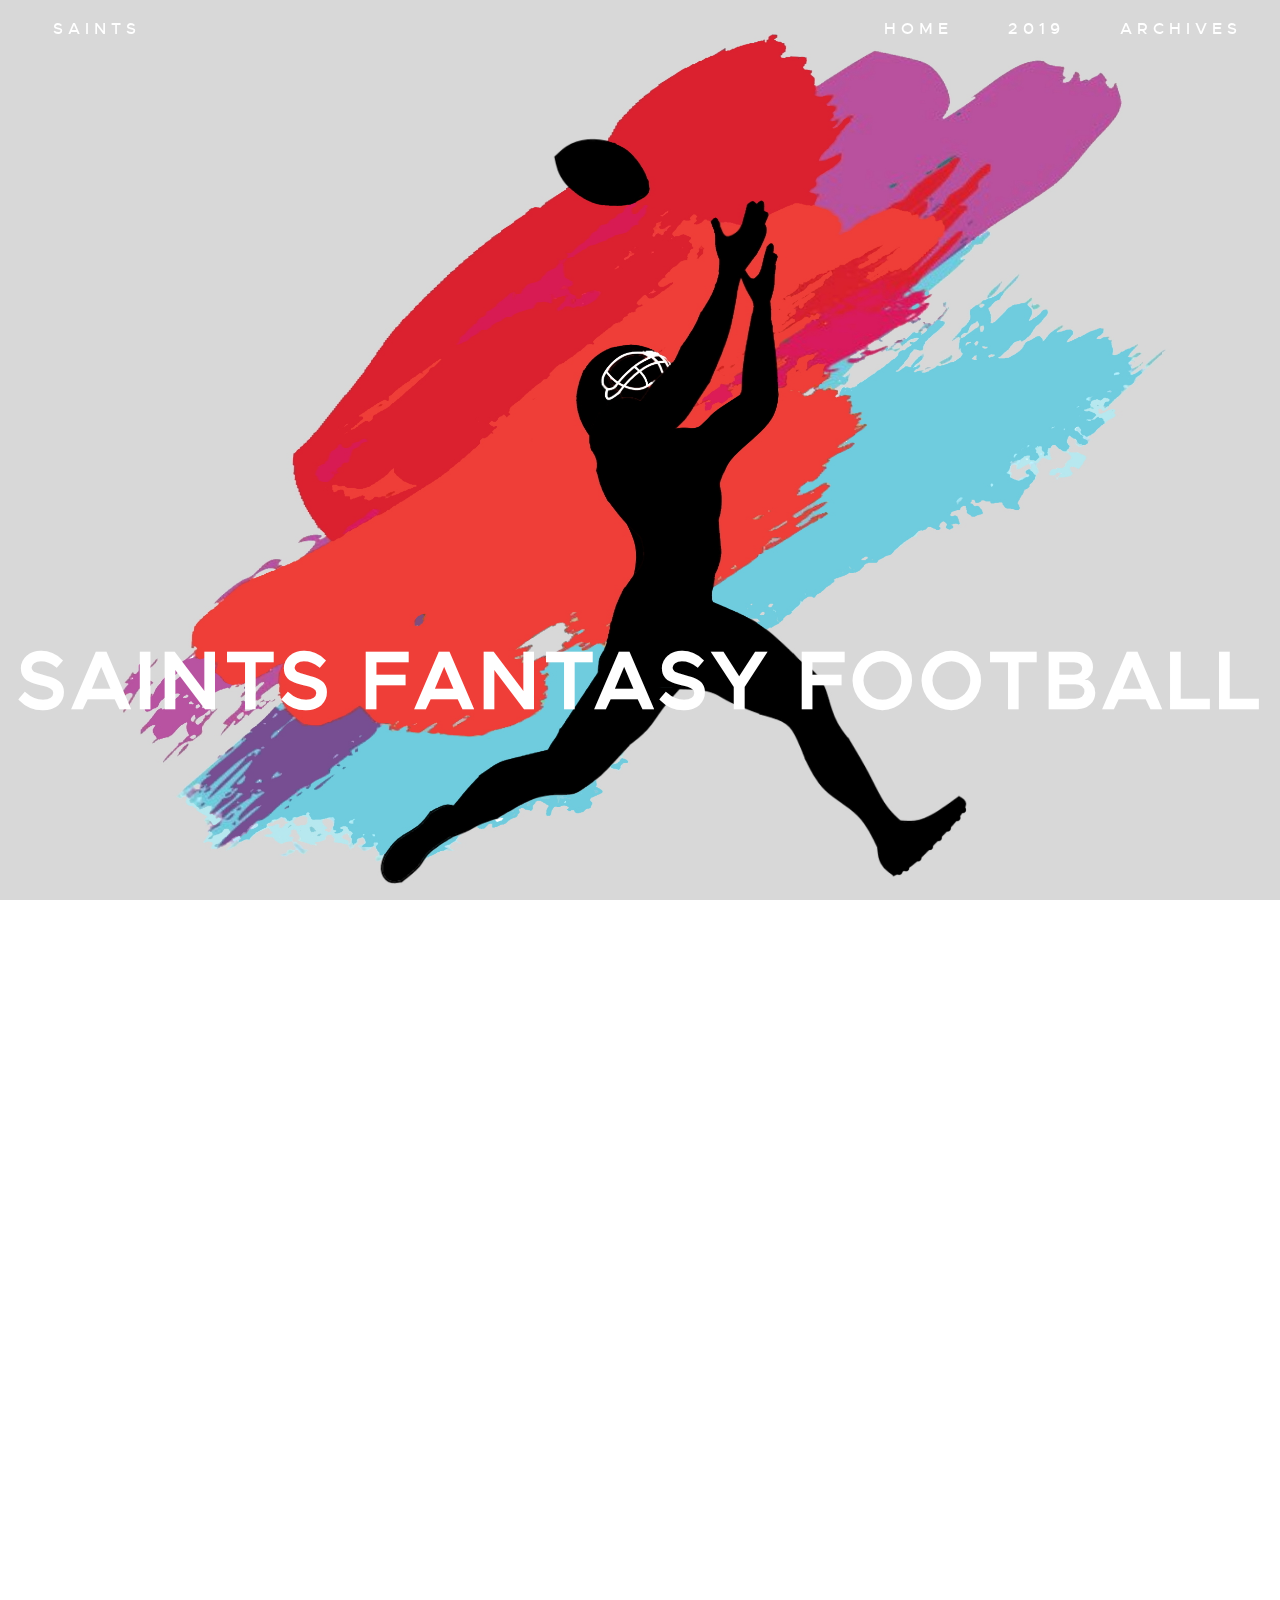
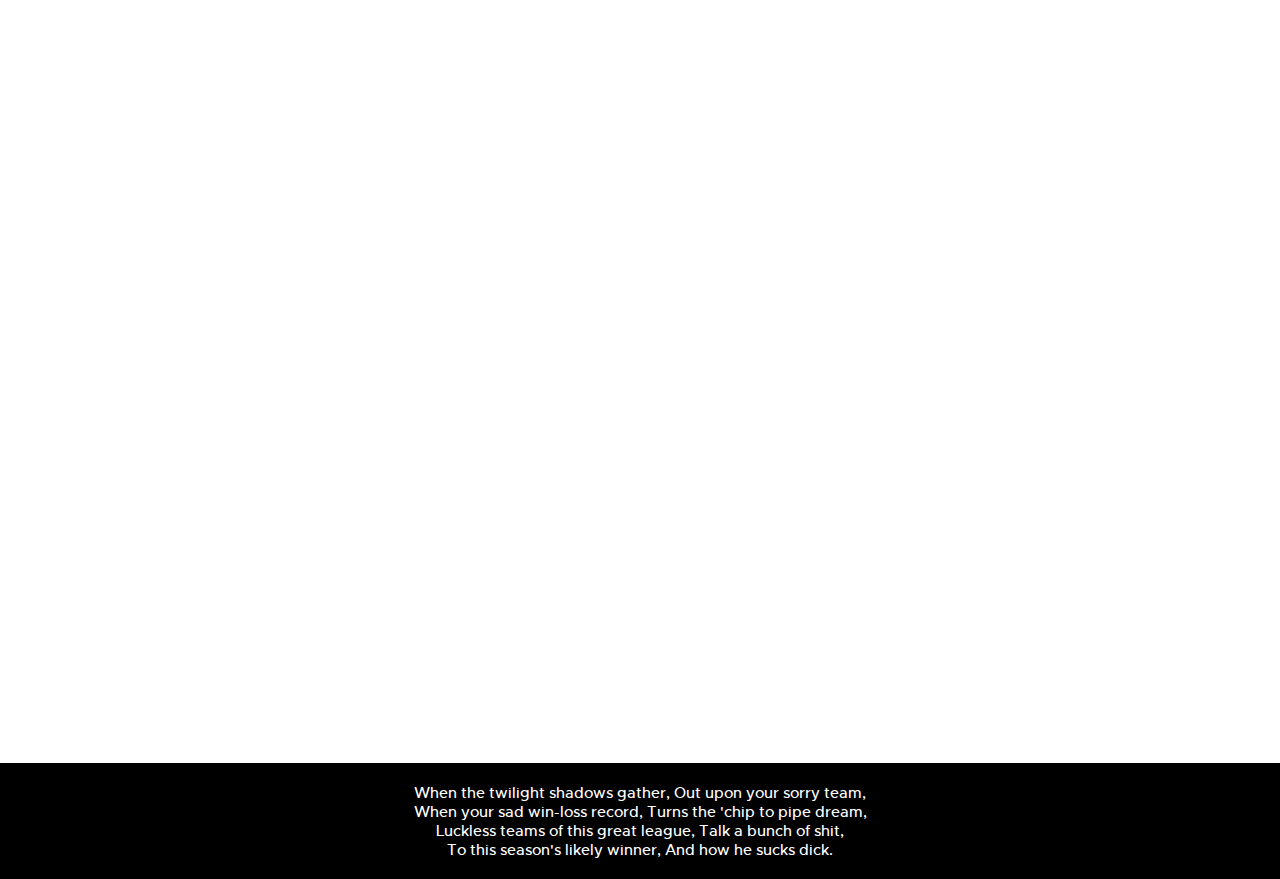
==== index.html @ 7020cafc "Added Playoffs" ====
<!doctype html>
<html lang="en">
<head>
  <meta charset="utf-8">
  <meta http-equiv="X-UA-Compatible" content="IE=edge">
  <meta name="viewport" content="width=device-width, initial-scale=1">
  <link href="main.css" rel="stylesheet" type='text/css'>

  <link rel="apple-touch-icon" sizes="180x180" href="apple-touch-icon.png">
  <link rel="icon" type="image/png" sizes="32x32" href="favicon-32x32.png">
  <link rel="icon" type="image/png" sizes="16x16" href="favicon-16x16.png">
  <meta name="msapplication-TileColor" content="#da532c">
  <meta name="theme-color" content="#ffffff">

  <title>Saints FF</title>
</head>
<body>

    <nav id="navTransitionId">
      <div class="navlogo">
        <a href="/"><p >S A I N T S</p></a>
      </div>
      <button class="burger" id="navbutton">
          <div class="burgerline"></div>
          <div class="burgerline"></div>
          <div class="burgerline"></div>
      </button>
      <div class="navResp">
        <ul class="navlinks hidden" id="divdropdown">
            <li><a href="/">H O M E</a></li>
            <li><a href="/2019">2 0 1 9</a></li>
            <li><a href="/archives">A R C H I V E S</a></li>
        </ul>
      </div>
    </nav>
    <header >
      <div class="homepage-header" id="headerfadein">
        <div class="header-text">
          <h1>SAINTS FANTASY FOOTBALL</h1>
        </div>
      </div>
    </header>

    <div class="box announcements fadeinClassDesig" id="scroll-fadein">
      <div class="col-3 mcol-11">
        <h3>Q&A</h3>
      </div>
      <div class="col-7 mcol-11 ann-text" id="announcement-text">
          <p class="bold1">Q: What the hell Xavier?</p>
          <p class="bold1" style="margin-bottom:3px;">A: My dumbass made a website. Thought it would be fun.</p>
          <p class="bold1">Q: How much did this cost?</p>
          <p class="bold1" style="margin-bottom:3px;">A: Only cost was the domain name (less than $10). Did everything else myself to save money. For those of you interested, I used jquery and wrote all the css. All images but the Sleeper logo are all custom designed/adapted to skirt by any copyright laws, which might not matter since this site will not be monetized (idk how internet lawyering works).</p>
          <p class="bold1">Q: What is the point of this site?</p>
          <p class="bold1" style="margin-bottom:3px;">A: Fantasy football purposes for now. Maybe March Madness bracket history later.</p>
          <p class="bold1">Q: What!? I have to look at Sleeper and this site? Or are we migrating totally to this site?</p>
          <p class="bold1" style="margin-bottom:3px;">A: No, this site is to maintain history since we switched platforms. Think of this as a low-budget/single purpose blog.</p>
          <p class="bold1">Q: This is a lot more public than a chat.</p>
          <p class="bold1" style="margin-bottom:3px;">A: Yes. Anything not already public will be discussed before put up on this site.</p>
          <p class="bold1">Q: Will this take the place of newsletters?</p>
          <p class="bold1" style="margin-bottom:3px;">A: Don't know yet. But this site will potentially house them and will include some features I could not implement on a static pdf. This needs to be discussed since there sometimes is personal information on them.</p>
          <p class="bold1">Q: This site looks incomplete. Premature of you to show us this already.</p>
          <p class="bold1" style="margin-bottom:3px;">A: Yes, so the features firmly in the works are: (1) complete record of weekly matchups (player and total scores), (2) record of manager head-to-head matchups, (3) overall standings, and (4) better site design. These features will take a long time to do mainly because its a bunch of data entry, so the site is at a good point to share it with you all.</p>
	<p>Features (2) and (3) essentially require each one of you choose a manager identifier (i.e. username) for this site so that the stats can be associated and aggregated properly. So this is the first discussion we need to have. Should our real names be used on this site (this needs to be unanimous) or are we okay with making up usernames for ourselves?</p>
          </div>
    </div>

    <div class="box iconlinks fadeinClassDesig">
      <div class="col-4 mcol-12 center-icon">
        <a href="#" id="SleeperLink">
          <img src="SleeperLogo.jpg" width="300px" height"300px">
        </a>
        <p>League</p>
      </div>
      <div class="col-4 mcol-12 center-icon">
        <a href="/2019/Week7">
          <img src="CurrentWeekLogo.jpg" width="300px" height"300px">
        </a>
        <p>Previous Week</p>
      </div>
      <div class="col-4 mcol-12 center-icon">
        <a href="/managers">
          <img src="ManagersLogo.jpg" width="300px" height"300px">
        </a>
        <p>Managers</p>
      </div>
    </div>

    <footer>
      <div class="footer-text">
        <p>When the twilight&nbsp;shadows&nbsp;gather, Out&nbsp;upon&nbsp;your&nbsp;sorry&nbsp;team,</p>
        <p>When your sad win-loss record, Turns&nbsp;the&nbsp;'chip&nbsp;to&nbsp;pipe&nbsp;dream,</p>
        <p>Luckless teams of this great league, Talk&nbsp;a&nbsp;bunch&nbsp;of&nbsp;shit,</p>
        <p>To this season's likely winner, And&nbsp;how&nbsp;he&nbsp;sucks&nbsp;dick.</p>
      </div>
    </footer>

<script src="jquery3-4-1.js" type="text/javascript"></script>
<script src="main.js" type="text/javascript"></script>
<script src="homejs.js" type="text/javascript"></script>

</body>
</html>
---- main.css ----
* {
  margin:0;
  padding:0;
  box-sizing: border-box;
}

html,body{
  height:100%;
  width:100%;
  margin:0;
  -webkit-font-smoothing: antialiased;
}

@font-face {
    font-family: 'metropolismedium';
    src: url('metropolis-medium-webfont.woff2') format('woff2'),
         url('metropolis-medium-webfont.woff') format('woff');
    font-weight: normal;
    font-style: normal;
}

@font-face {
  font-family: 'faustinamedium';
  src: url('faustina-medium-webfont.woff2') format('woff2'),
       url('faustina-medium-webfont.woff') format('woff');
  font-weight: normal;
  font-style: normal;
}

a {
  text-decoration: none;
  display: block;
}

nav a{
  color:white;
  padding: 5px 20px;
}
/*
a:hover{
  color:white;
*/
@media only screen and (min-width: 600px){
nav a:after {
  display:block;
  content: '';
  border-bottom: solid 3px white;
  transform: scaleX(0);
  transition: transform 250ms ease-in-out;
  }

nav a:hover:after {
  transform: scaleX(1);
  }
}

nav {
  margin-left: 0;
  margin-right: 0;
  display: flex;
  background-color: none;
  position: fixed;

  left: 1%;
  top: 0;
  width: 98%;
  z-index:100;
  font-family: metropolismedium;
}

.navlogo {
  letter-spacing: 0px;
}

.navlinks>li {
  list-style: none;
  padding: 0px 10px;
}

.burgerline {
  width: 25px;
  height: 3px;
  margin: 5px;
  border: none;
  background-color: white;
}

.opaqueNavbar {
	background-color: white;
	opacity: 0.8;
	color: black !important;
	transition: 0.5s;
}

.opaqueNavbar a {
  color: black !important;
}

.opaqueNavbar a:after {
  border-bottom: solid 3px black !important;
}

.opaqueNavbar a:after {
  background-color: black !important;
}

.opaqueNavbar .burgerline {
  background-color: black !important;
}

/* navigation media */
@media only screen and (min-width: 600px){
  nav {
    padding:20px;
    margin-top:10px;
    align-items: center;
  }

  .navlogo {
    position: absolute;
    left:5;
  }

  .navResp {
    position: absolute;
    right:0;
  }

  .navlinks{
    display: flex;
    justify-content: space-around;
  }

  .burger{
    display: none;
    z-index: 101;
  }
}

@media only screen and (max-width: 600px){
  nav {
    padding:5px;
    margin-top:5px;
    flex-direction: column;
  }

  .navlogo {
    position: relative;
    left:0;
  }

  .navResp {
    position: relative;
    right:0;
  }

  .hidden {
    display:none;
  }

  .burger {
    display: block;
    position: absolute;
    right: 3%;
    cursor: pointer;
    background-color: transparent;
    border: none;
  }

  .burger:focus, .burger:hover{
    border: none;
  }

  .clickedbutton{
    background-color: grey !important;
    opacity: 0.8 !important;
  }
}


header {
  display:block;
  height:100%;
}

header .homepage-header {
  width: 100%;
  background-repeat: no-repeat;
background-image: url(header3.jpg);
    background-size: cover;
    -webkit-background-size: cover;
    -moz-background-size: cover;
    -o-background-size: cover;
}

#headerfadein {
  opacity:0;
  -webkit-transition: opacity 1s ease-in;
  -moz-transition: opacity 1s ease-in;
  -ms-transition: opacity 1s ease-in;
  -o-transition: opacity 1s ease-in;
}


.header-text {
  color:white;
  text-align: center;
  position: relative;
  letter-spacing: 4px;
}

.header-text h1{
  font-family: metropolismedium;
  background-color: none;
}

.subpage-headerbox{
  display: block;
  height: 30%;
}

.subpage-header{
  width:100%;
  height: 100%;
  background-color: #0c89a8;
  text-align: center;
}

.subpage-header h1{
  position: relative;
  top:40%;
  color: white;
  font-family: metropolismedium;
  font-weight: bold;
}

/* header media */
@media only screen and (min-width: 600px){
  header .homepage-header {
    background-position: top 20% center;
    height: 100%;
  }

  .header-text {
    top: 70%;
    font-size: 40px;
    font-weight: bold;
  }

  .subpage-header h1 {
    font-size: 70px;
  }
}

@media only screen and (max-width: 600px){
  header .homepage-header {

    background-position:center;
    height: 100%;
  }
  .header-text {
    top: 75%;
    font-size: 15px;
  }
  .subpage-header h1 {
    font-size:40px;
  }
}

.box{
  display:flex;
  padding-right: 15px;
  padding-left: 15px;
  margin-right: auto;
  margin-left: auto
}


.col-1, .col-2, .col-3, .col-4,
.col-5, .col-6, .col-7, .col-8,
.col-9, .col-10, .col-11, .col-12 {
  position: relative;
  padding-right: 15px;
  padding-left: 15px;
}

.col-1 {width: 8.3333333333%;}
.col-2 {width: 16.6666666667%;}
.col-3 {width: 25%;}
.col-4 {width: 33.3333333333%;}
.col-5 {width: 41.6666666667%;}
.col-6 {width: 50%;}
.col-7 {width: 58.3333333333%;}
.col-8 {width: 66.6666666667%;}
.col-9 {width: 75%;}
.col-10 {width: 83.3333333333%;}
.col-11 {width: 91.6666666667%;}
.col-12 {width: 100%;}

@media only screen and (max-width: 600px){

  .mcol-1 {width: 8.3333333333% !important;}
  .mcol-2 {width: 16.6666666667% !important;}
  .mcol-3 {width: 25% !important;}
  .mcol-4 {width: 33.3333333333% !important;}
  .mcol-5 {width: 41.6666666667% !important;}
  .mcol-6 {width: 50% !important;}
  .mcol-7 {width: 58.3333333333% !important;}
  .mcol-8 {width: 66.6666666667% !important;}
  .mcol-9 {width: 75% !important;}
  .mcol-10 {width: 83.3333333333% !important;}
  .mcol-11 {width: 91.6666666667% !important;}
  .mcol-12 {width: 100% !important;}
	.mrow{padding-left:0;padding-right:0}

}

/* announcement stuff */
.announcements {
  padding: 30px 15px;
  font-family: metropolismedium;
  justify-content: center;
  flex-wrap: wrap;
}

.announcements div{
  padding: 13px;
}

.announcements p{
  text-align: left;
  padding-bottom: 2px;
}

.ann-text p.bold1::first-letter {
  font-weight: bold;
}

@media only screen and (min-width: 600px){
  .announcements h3{
    text-align: right;
    font-size: 40px;
  }

  .announcements p {
    font-size: 20px;
  }

  .ann-text{
    border-left: 5px solid black;
  }
}


@media only screen and (max-width: 600px){
  .announcements{
    flex-direction: column !important;
    align-items: center;
  }

  .announcements h3{
    text-align: center;
    font-size: 20px;
  }

  .announcements p{
    font-size: 15px;
  }

  .ann-text{
    border-top: 5px solid black;
  }
}

/*link boxes */
.iconlinks {
  display: flex;
  align-items: center;
  padding-top: 15px;
  padding-bottom: 30px;
}

.iconlinks p{
  font-family: metropolismedium;
  padding-top: 10px;
  padding-left: 10px;
}

@media only screen and (min-width: 600px){
  .iconlinks{
      justify-content: space-around;
  }

  .iconlinks div a{
      overflow:hidden;
      width:300px;
      height:300px;
  }

  .iconlinks div a img{
      transition: .5s ease;
  }

  .iconlinks div a img:hover{
      opacity:0.8;
      transform: scale(1.2);
  }

	.center-icon {
		display:block;
		margin-left:auto;
		margin-right:auto;
	}

	.center-icon a{
		display:block;
		margin-left:auto;
		margin-right:auto;
	}

	.center-icon p{
		display:block;
		margin-left:auto;
		margin-right:auto;
		width: 300px;
	}

  .linkbox {
    height: 300px;
    width: 300px;
  }
}

@media only screen and (max-width: 600px){
  .iconlinks{
    width: auto;
    justify-content: flex-start;
    overflow-x: scroll;
    overflow-y: hidden;
    white-space: nowrap;
  }

  .linkbox {
    height: 300px;
    width: 300px;
  }
}



/* footer styling */
footer {
  display: block;
  padding: 20px;
  align-items:center;
  background-color: black;
}

.footer-text {
  color:white;
  text-align: center;
  font-family: metropolismedium;
  font-size: 15px;
}

.fadeinClassDesig {
    visibility: hidden;
}

.fadeIn {
    -webkit-animation: animat_show 1s;
    animation: animat_show 1s;
    visibility: visible !important;
}

@-webkit-keyframes animat_show{
    0%{opacity:0}
    100%{opacity:1}
}

.nextseasontn-divs{
  display: inline-block;
}

.nextseason-btn{
  font-family: metropolismedium;
}

.nextseason-btn p{
  background-color: #0c89a8;
  margin:5px;
  padding:10px;
  border-radius: 10px;
color:white;
}



.btnleft {
  float:left;
}

.btnright {
  float:right;
}

.btnleft:hover{
  transform: translateX(-3px);
}

.btnright:hover{
  transform: translateX(3px);
}

.box-tables {
  display: flex;
  flex-direction: row;
  overflow-x: auto;
  white-space: nowrap;
}

.box-tables div{
  padding-left: 15px;
  padding-right:15px;
  padding-bottom:30px;
}

.logisticsdivs div{
  padding: 15px 0px;
}

#rostertable, #scoringtable, #draftboardtable, #standingstables{
  border: 1px solid black;
  border-collapse: collapse;
  font-family: metropolismedium;
}

#scoringtable {
  width: 200px;
}

#rostertable th, #scoringtable th,
#draftboardtable th, #standingstables th,
#rostertable td, #scoringtable td,
#draftboardtable td, #standingstables td {
  border: 1px solid black;
  padding: 6px;
}

#standingstables th{
  background-color: #0c89a8;
  color:white;
  padding:10px;
}

#rostertable th, #scoringtable th {
  background-color: #8000ff;
  color: white;
  padding: 10px;
}

#generalrules div, #scoringrules div{
  padding-left: 15px;
  padding-right: 15px;
}

.draftdiv div{
  margin-left:15px;
  margin-right:15px;
}

.scoring-label{
  width: 80%;
}

#generalrules-button, #scoringrules-button, #draft-button{
  font-family: metropolismedium;
  padding: 10px;
  font-size: 20px;
  border: none;
  background-image: linear-gradient(to right, purple, #8000ff);
  color: white;
  border-radius: 20px;
}


#generalrules-button:hover, #scoringrules-button:hover, #draft-button:hover{
    transform: translateY(3px);
    cursor: pointer;
}

.logbtnclick {
  background-color: grey !important;
}

.hiderules {
  display: none !important;
}

#RB, #WR, #TE, #QB, #K, #DST {
  color: white;
  border-radius: 5px;
}

#RB {background-color:#219646;}
#WR {background-color:#3275d9;}
#TE {background-color: #c29721}
#QB {background-color: #d61539;}
#K {background-color: #9c2d9c;}
#DST {background-color: #1a1f66;}

@media only screen and (min-width: 600px){
  .logisticsdivs{
    flex-direction: row;
    flex-wrap:wrap;
    justify-content:center;
  }

  .logisticsdivs {
    padding-left:0%;
  }

  .box-tables{
      justify-content: center;
  }

  .rulebtn {order:1;display:flex;justify-content:center;}
  .rulediv {order:4}
  .scorebtn {order:2;display:flex;justify-content:center;}
  .scorediv {order:5}
  .draftbtn {order:3;display:flex;justify-content:center;}
  .draftdiv {order:6}

  .tableposition {
    justify-content:center;
  }

}

@media only screen and (max-width: 600px){
  .logisticsdivs{
    flex-direction: column;
    align-items: center;
  }

  .box-tables{
      justify-content: flex-start;
  }

  .rulebtn {order:1}
  .rulediv {order:2}
  .scorebtn {order:3}
  .scorediv {order:4}
  .draftbtn {order:5}
  .draftdiv {order:6}

  .mbtn-center{
    justify-content: center;
    display: flex;
  }
}

.box-weeks {
  flex-direction: column;
  justify-content: center;
  align-items: center;
  font-family: metropolismedium;
  padding-top: 15px;
  padding-bottom: 15px;
}

.box-weeks div h3 {
  text-align: center;
  padding: 5px;
}


.weekslinks {
  display: flex;
  flex-wrap: wrap;
}

.weekslinks div {
  width: 25%;
  transition: .5s ease;
  text-align: center;
}

.weekslinks div a, .box-weeks div h3 a{
  padding:2px;
  color: white;
  border-radius: 20px;
  background-image: linear-gradient(to right, #111e52, #0c89a8);
}

.weekslinks div a:hover, .box-weeks div h3 a:hover {
    transform: translateY(3px);
}

@media only screen and (min-width: 600px){
  .box-weeks div h3 {
      font-size: 40px;
  }

  .weekslinks div {
    padding: 25px;
  }

  .weekslinks div a {
    font-size: 30px;
  }
}

@media only screen and (max-width: 600px){
  .box-weeks div h3 {
      font-size: 20px;

  }
  .weekslinks div {
    padding: 5px;

  }

  .weekslinks div a {
    font-size: 15px;
  }
}



.archives-divs{
  display:flex;
  flex-direction: column;
  padding-left:15px;
  padding-right:15px;
  overflow-x:auto;
}

#podiumdiv{
  margin-top: 30px;
  margin-bottom:15px;
  margin-left:auto;
  margin-right:auto;
  width:auto;
  height:650px;
  position:relative;
}

#podiumdiv img{
  width:900px;
  height:650px;
}

#podiumdiv p{
  position: absolute;
  text-align:center;
  font-family: faustinamedium;
  font-weight: bold;
  color:#E8E7E6;
}

#firstplace {
  width: 273px;
  top:72%;
  left:35%;
}

#secondplace{
  width: 261px;
  top:76%;
  left:3.5%;
}

#thirdplace{
  width: 256px;
  top:78.6%;
  left:67.8%;
}

#podiumyear{
  font-size:40px;
  width:900px;
  bottom:1.7%;
}


.box-managers {
  flex-wrap: wrap;
}

.managerdiv {
  display: block;
  font-family: metropolismedium;
  text-align: center;
  padding-top: 15px;
  padding-bottom: 15px;
}


.managerdiv h3 {
  text-align: center;
  padding-top:10px;
  padding-bottom: 10px;
  font-size: 20px;
}

@media only screen and (min-width: 600px){
  .box-managers {
    justify-content:center;
    align-items: center;
  }
}

@media only screen and (max-width: 600px){
  .box-managers {
    flex-direction: column;
    justify-content: center;
    align-items: center;
  }
}

#playofftable {
    border-collapse: collapse;Table-layout:fixed;
    font-family: metropolismedium;
}

#playofftable th, #playofftable td{
  height:20px;
}

#right-down-cell{
  border-top: 5px solid black;
  border-right: 5px solid black;
}

#down-right-cell{
  border-left: 5px solid black;
  border-bottom: 5px solid black;
}

#right-cell{
  border-right:5px solid black;
}

#right-up-cell{
  border-bottom:5px solid black;
  border-right:5px solid black;
}

#playoffteam{
  font-size: 15px;
  background-color:#8C8C8C;
  padding: 10px 10px;
  border-radius: 10px;
  color:white;
}


#playoffteam-winner{
  font-size: 15px;
  background-color:#595959;
  padding: 10px 10px;
  border-radius: 10px;
  color:white;
}

#playoffround{
  padding-left:70px;
  padding-right: 70px;
  padding-top:20px;
  padding-bottom:30px;
  font-size:20px;
}
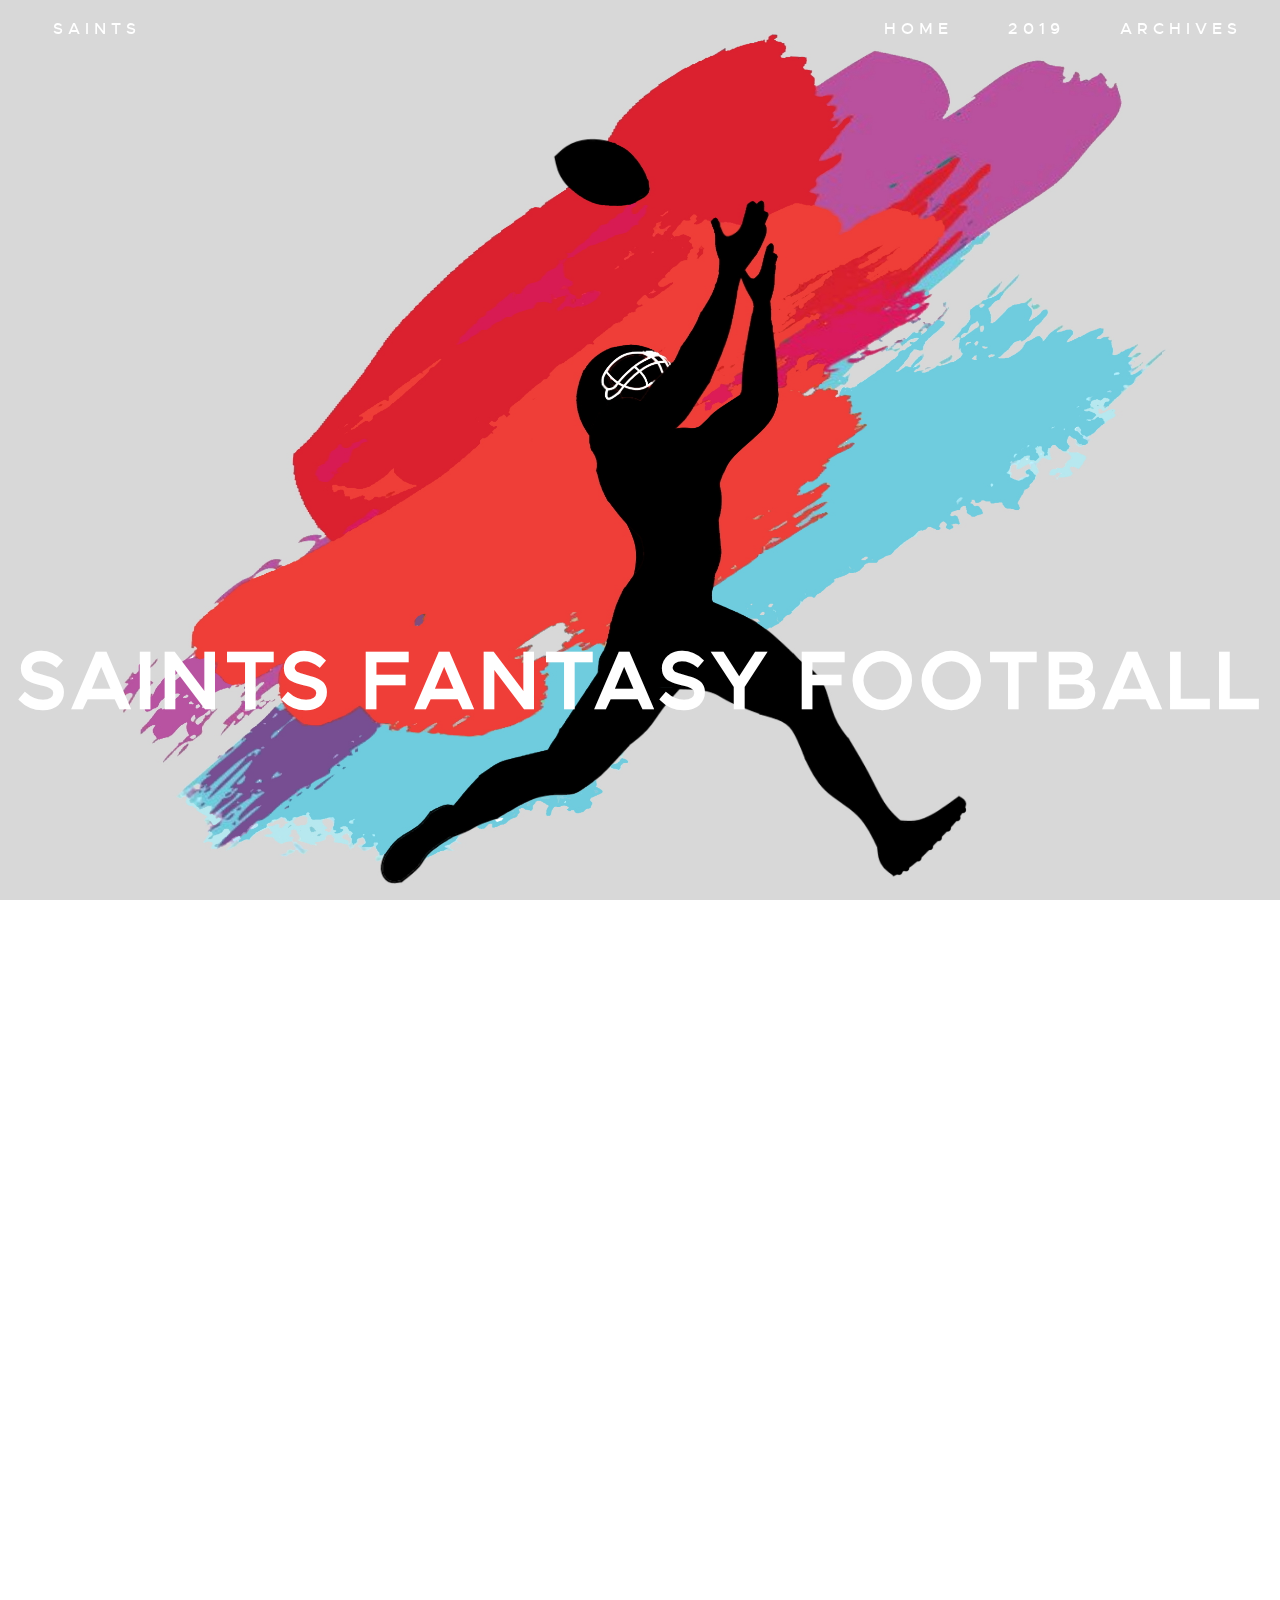
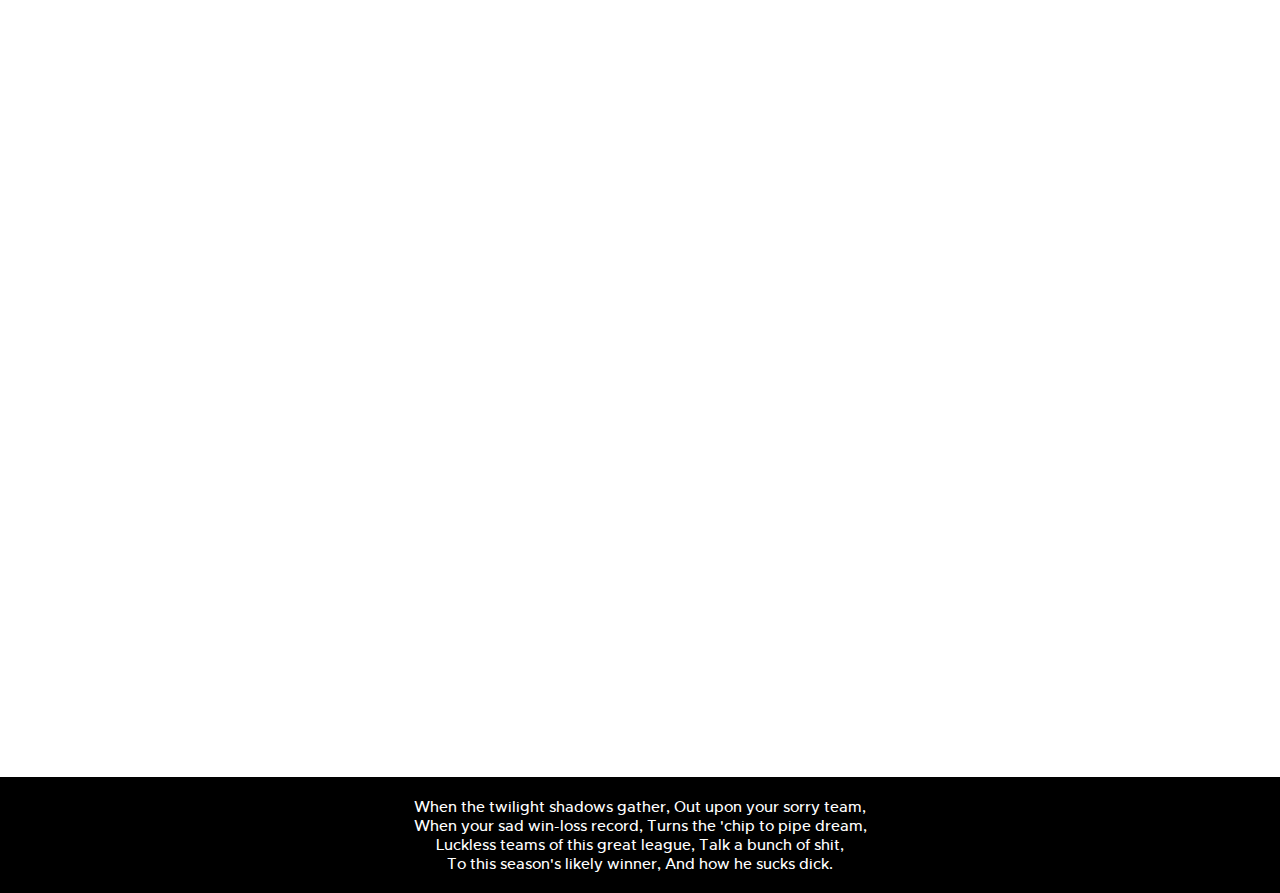
==== commit 7ebcd5dc: "Update index.html" ====
--- a/index.html
+++ b/index.html
@@ -47,19 +47,19 @@
       </div>
       <div class="col-7 mcol-11 ann-text" id="announcement-text">
           <p class="bold1">Q: What the hell Xavier?</p>
-          <p class="bold1" style="margin-bottom:3px;">A: My dumbass made a website. Thought it would be fun.</p>
+          <p class="bold1" style="margin-bottom:5px;">A: My dumbass made a website. Thought it would be fun.</p>
           <p class="bold1">Q: How much did this cost?</p>
-          <p class="bold1" style="margin-bottom:3px;">A: Only cost was the domain name (less than $10). Did everything else myself to save money. For those of you interested, I used jquery and wrote all the css. All images but the Sleeper logo are all custom designed/adapted to skirt by any copyright laws, which might not matter since this site will not be monetized (idk how internet lawyering works).</p>
+          <p class="bold1" style="margin-bottom:5px;">A: Only cost was the domain name (less than $10). Did everything else myself to save money. For those of you interested, I used jquery and wrote all the css. All images but the Sleeper logo are all custom designed/adapted to skirt by any copyright laws, which might not matter since this site will not be monetized (idk how internet lawyering works).</p>
           <p class="bold1">Q: What is the point of this site?</p>
-          <p class="bold1" style="margin-bottom:3px;">A: Fantasy football purposes for now. Maybe March Madness bracket history later.</p>
+          <p class="bold1" style="margin-bottom:5px;">A: Fantasy football purposes for now. Maybe March Madness bracket history later.</p>
           <p class="bold1">Q: What!? I have to look at Sleeper and this site? Or are we migrating totally to this site?</p>
-          <p class="bold1" style="margin-bottom:3px;">A: No, this site is to maintain history since we switched platforms. Think of this as a low-budget/single purpose blog.</p>
+          <p class="bold1" style="margin-bottom:5px;">A: No, this site is to maintain history since we switched platforms. Think of this as a low-budget/single purpose blog.</p>
           <p class="bold1">Q: This is a lot more public than a chat.</p>
-          <p class="bold1" style="margin-bottom:3px;">A: Yes. Anything not already public will be discussed before put up on this site.</p>
+          <p class="bold1" style="margin-bottom:5px;">A: Yes. Anything not already public will be discussed before put up on this site.</p>
           <p class="bold1">Q: Will this take the place of newsletters?</p>
-          <p class="bold1" style="margin-bottom:3px;">A: Don't know yet. But this site will potentially house them and will include some features I could not implement on a static pdf. This needs to be discussed since there sometimes is personal information on them.</p>
+          <p class="bold1" style="margin-bottom:5px;">A: Don't know yet. But this site will potentially house them and will include some features I could not implement on a static pdf. This needs to be discussed since there sometimes is personal information on them.</p>
           <p class="bold1">Q: This site looks incomplete. Premature of you to show us this already.</p>
-          <p class="bold1" style="margin-bottom:3px;">A: Yes, so the features firmly in the works are: (1) complete record of weekly matchups (player and total scores), (2) record of manager head-to-head matchups, (3) overall standings, and (4) better site design. These features will take a long time to do mainly because its a bunch of data entry, so the site is at a good point to share it with you all.</p>
+          <p class="bold1" style="margin-bottom:5px;">A: Yes, so the features firmly in the works are: (1) complete record of weekly matchups (player and total scores), (2) record of manager head-to-head matchups, (3) overall standings, and (4) better site design. These features will take a long time to do mainly because its a bunch of data entry, so the site is at a good point to share it with you all.</p>
 	<p>Features (2) and (3) essentially require each one of you choose a manager identifier (i.e. username) for this site so that the stats can be associated and aggregated properly. So this is the first discussion we need to have. Should our real names be used on this site (this needs to be unanimous) or are we okay with making up usernames for ourselves?</p>
           </div>
     </div>
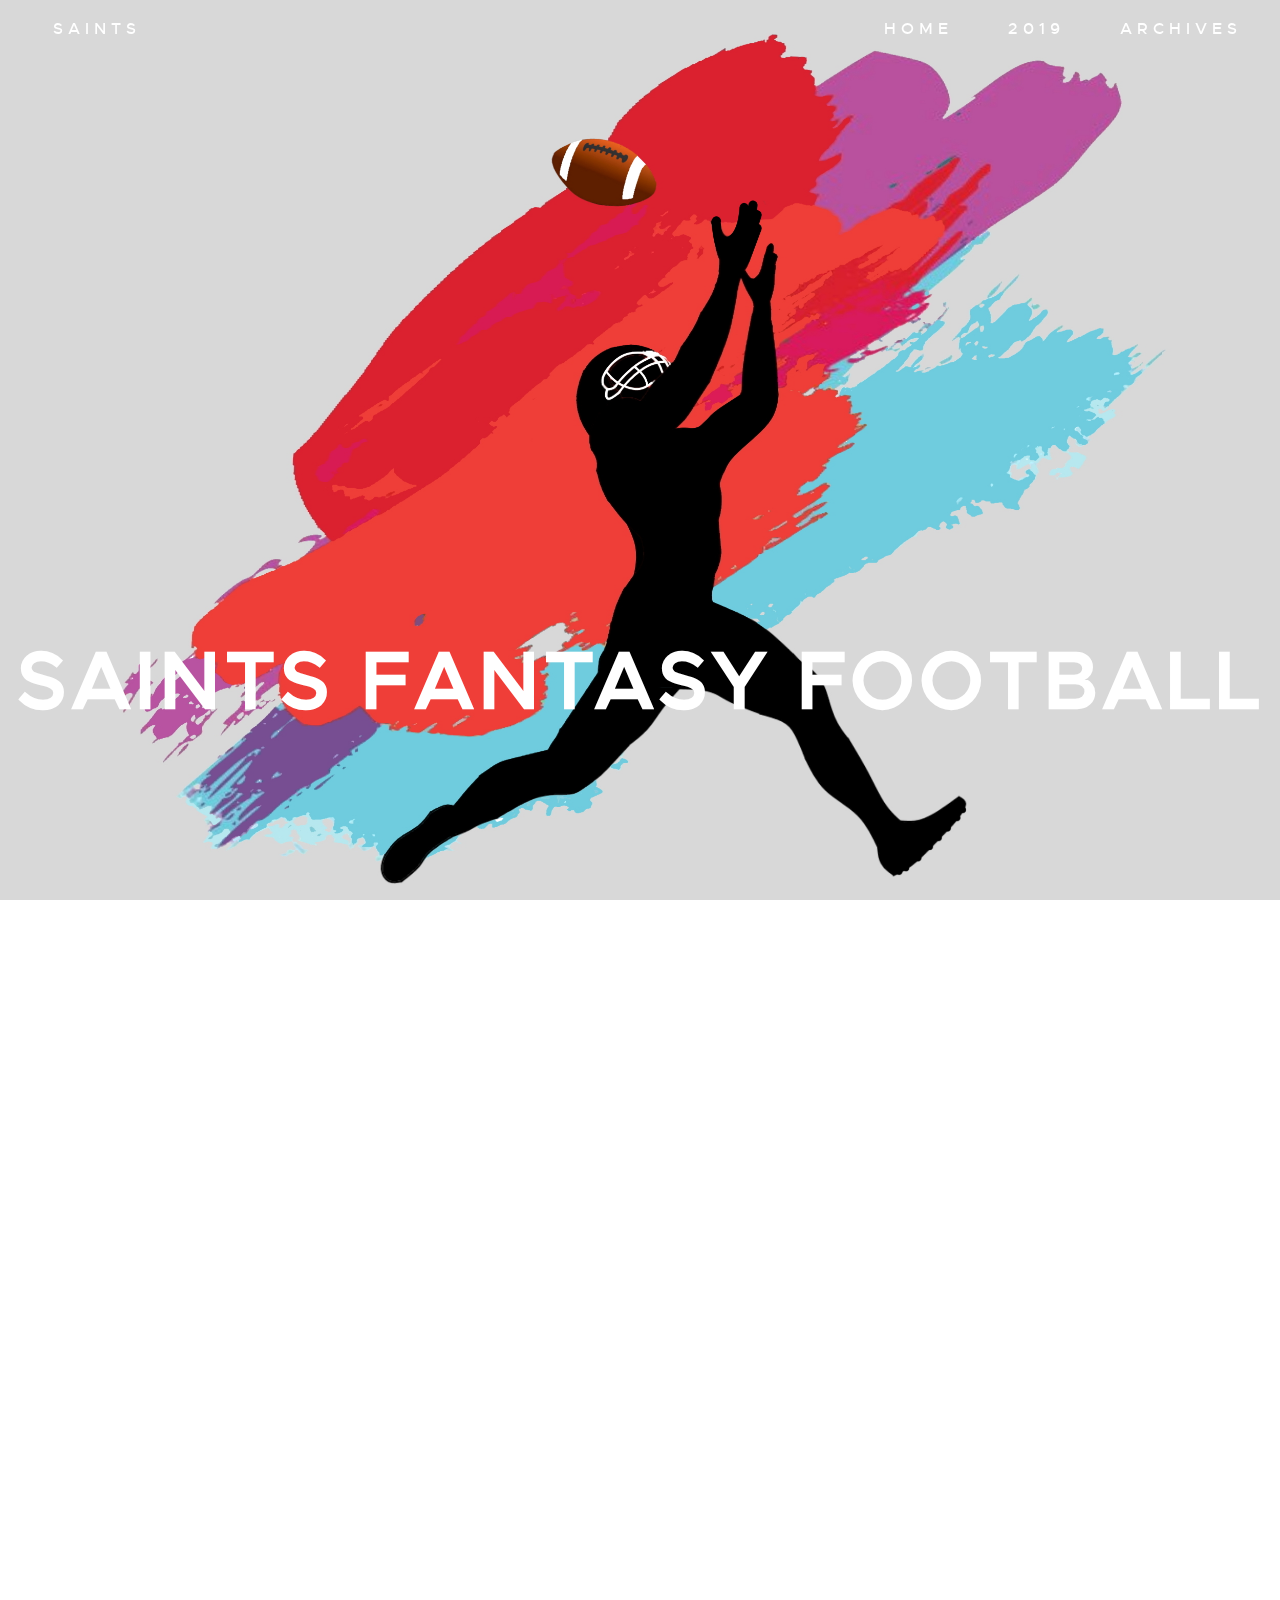
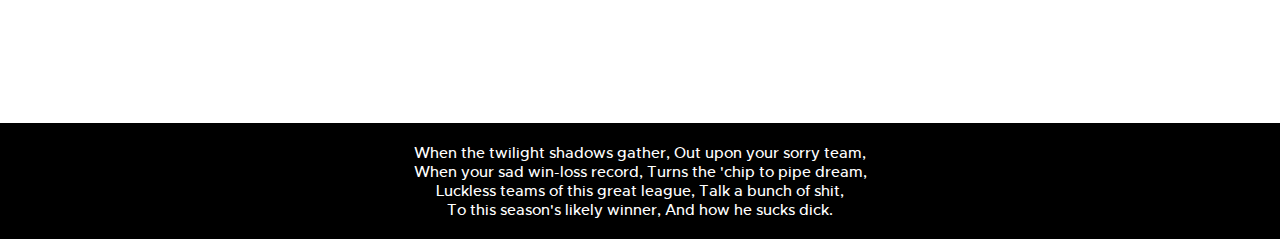
==== commit e05dc76c: "test" ====
--- a/index.html
+++ b/index.html
@@ -46,22 +46,10 @@
         <h3>Q&A</h3>
       </div>
       <div class="col-7 mcol-11 ann-text" id="announcement-text">
-          <p class="bold1">Q: What the hell Xavier?</p>
-          <p class="bold1" style="margin-bottom:5px;">A: My dumbass made a website. Thought it would be fun.</p>
-          <p class="bold1">Q: How much did this cost?</p>
-          <p class="bold1" style="margin-bottom:5px;">A: Only cost was the domain name (less than $10). Did everything else myself to save money. For those of you interested, I used jquery and wrote all the css. All images but the Sleeper logo are all custom designed/adapted to skirt by any copyright laws, which might not matter since this site will not be monetized (idk how internet lawyering works).</p>
-          <p class="bold1">Q: What is the point of this site?</p>
-          <p class="bold1" style="margin-bottom:5px;">A: Fantasy football purposes for now. Maybe March Madness bracket history later.</p>
-          <p class="bold1">Q: What!? I have to look at Sleeper and this site? Or are we migrating totally to this site?</p>
-          <p class="bold1" style="margin-bottom:5px;">A: No, this site is to maintain history since we switched platforms. Think of this as a low-budget/single purpose blog.</p>
-          <p class="bold1">Q: This is a lot more public than a chat.</p>
-          <p class="bold1" style="margin-bottom:5px;">A: Yes. Anything not already public will be discussed before put up on this site.</p>
-          <p class="bold1">Q: Will this take the place of newsletters?</p>
-          <p class="bold1" style="margin-bottom:5px;">A: Don't know yet. But this site will potentially house them and will include some features I could not implement on a static pdf. This needs to be discussed since there sometimes is personal information on them.</p>
           <p class="bold1">Q: This site looks incomplete. Premature of you to show us this already.</p>
           <p class="bold1" style="margin-bottom:5px;">A: Yes, so the features firmly in the works are: (1) complete record of weekly matchups (player and total scores), (2) record of manager head-to-head matchups, (3) overall standings, and (4) better site design. These features will take a long time to do mainly because its a bunch of data entry, so the site is at a good point to share it with you all.</p>
 	<p>Features (2) and (3) essentially require each one of you choose a manager identifier (i.e. username) for this site so that the stats can be associated and aggregated properly. So this is the first discussion we need to have. Should our real names be used on this site (this needs to be unanimous) or are we okay with making up usernames for ourselves?</p>
-          </div>
+      </div>
     </div>
 
     <div class="box iconlinks fadeinClassDesig">
--- a/main.css
+++ b/main.css
@@ -216,7 +216,6 @@
 
 .subpage-headerbox{
   display: block;
-  height: 30%;
 }
 
 .subpage-header{
@@ -234,6 +233,18 @@
   font-weight: bold;
 }
 
+.archives-header{
+  background-image:url(archivesheader.png);
+  background-position:top center;
+  background-repeat: no-repeat;
+}
+
+.seasons-header{
+  background-image:url(seasonsheader.png);
+  background-position:top center;
+  background-repeat: no-repeat;
+}
+
 /* header media */
 @media only screen and (min-width: 600px){
   header .homepage-header {
@@ -247,8 +258,19 @@
     font-weight: bold;
   }
 
+  .subpage-headerbox{
+    height: 50%;
+  }
+
   .subpage-header h1 {
     font-size: 70px;
+  }
+
+  .archives-header{
+  background-size: 100% ;
+  }
+  .seasons-header{
+  background-size: 100% ;
   }
 }
 
@@ -262,8 +284,21 @@
     top: 75%;
     font-size: 15px;
   }
+
+  .subpage-headerbox{
+    height: 40%;
+  }
+
   .subpage-header h1 {
     font-size:40px;
+  }
+
+  .archives-header{
+    background-size: 700px ;
+  }
+
+  .seasons-header{
+    background-size: 700px ;
   }
 }
 
@@ -487,7 +522,7 @@
 }
 
 .nextseason-btn p{
-  background-color: #0c89a8;
+  background-color: #3063FF;
   margin:5px;
   padding:10px;
   border-radius: 10px;
@@ -548,7 +583,7 @@
 }
 
 #standingstables th{
-  background-color: #0c89a8;
+  background-color: #3063FF;
   color:white;
   padding:10px;
 }
@@ -690,7 +725,7 @@
   padding:2px;
   color: white;
   border-radius: 20px;
-  background-image: linear-gradient(to right, #111e52, #0c89a8);
+  background-image: linear-gradient(to right, #111e52, #3063FF);
 }
 
 .weekslinks div a:hover, .box-weeks div h3 a:hover {
@@ -858,7 +893,7 @@
 
 #playoffteam-winner{
   font-size: 15px;
-  background-color:#595959;
+  background-color:#4F05E3;
   padding: 10px 10px;
   border-radius: 10px;
   color:white;
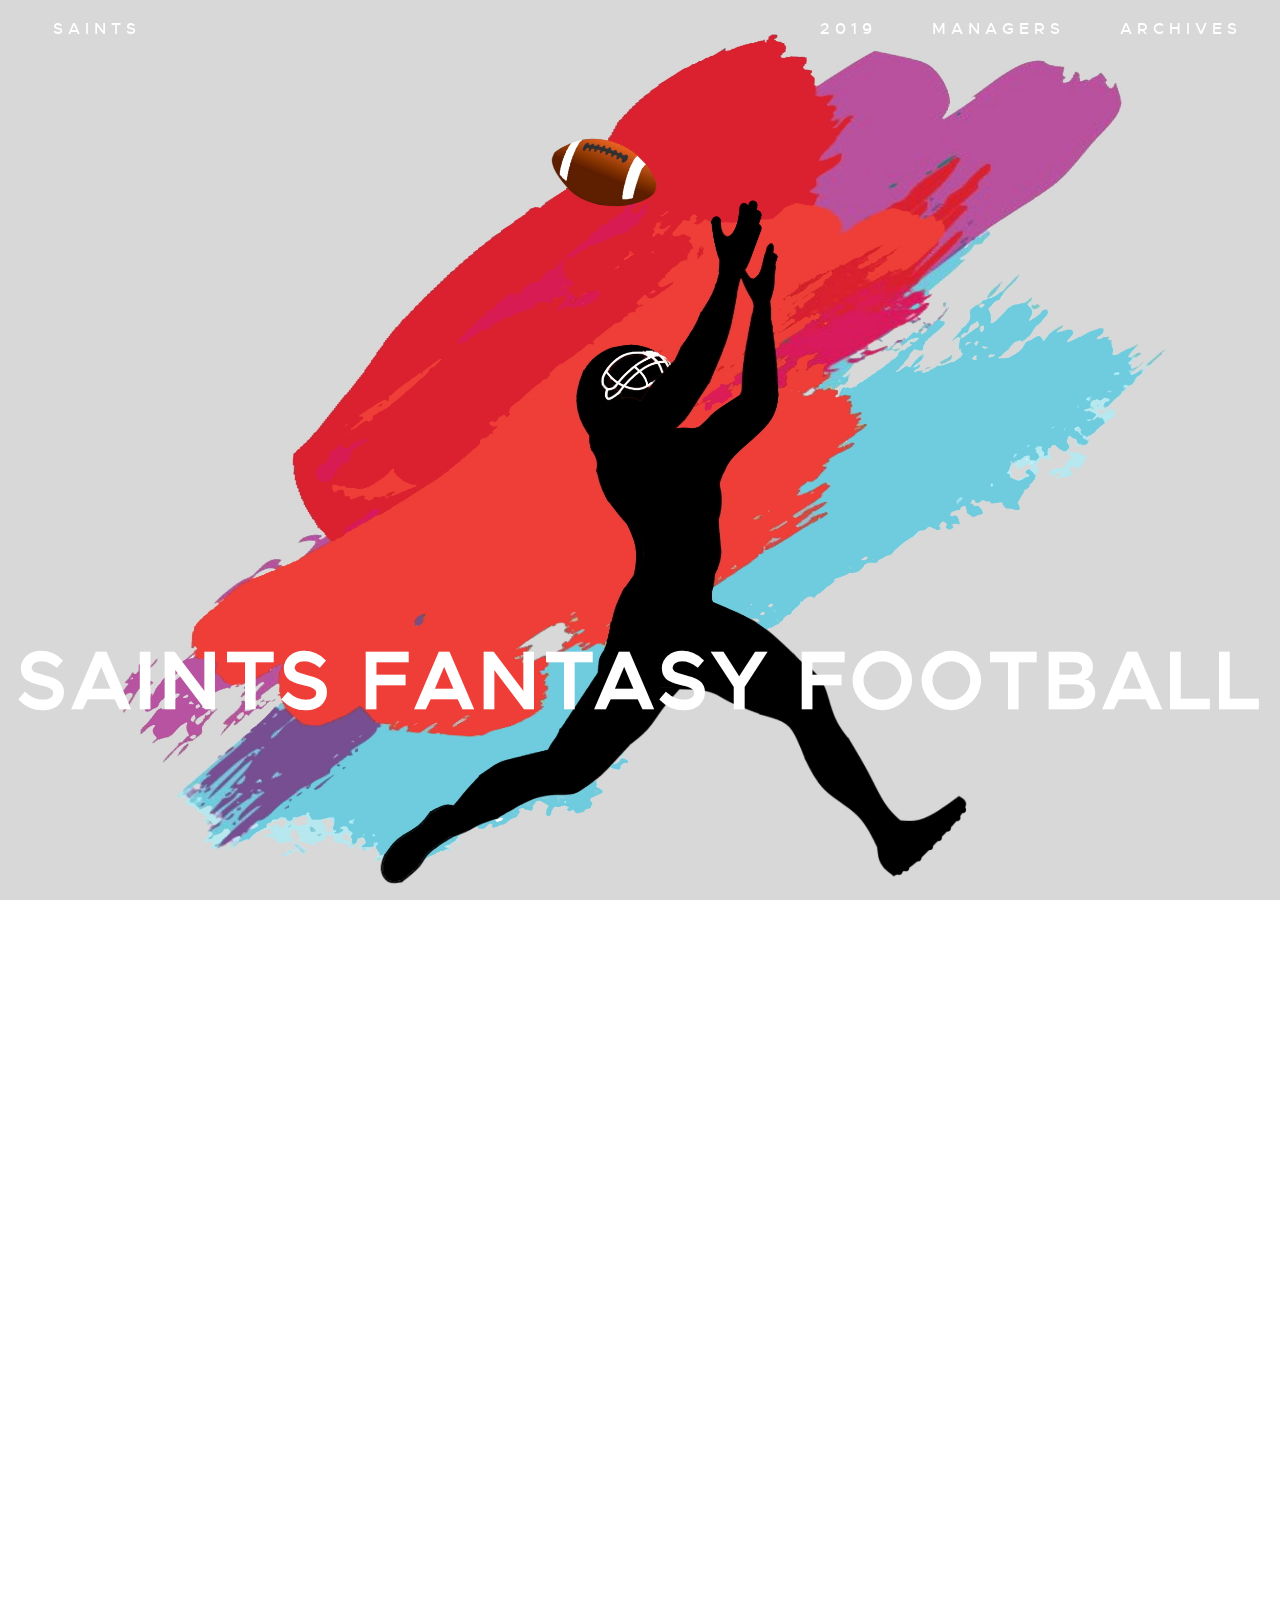
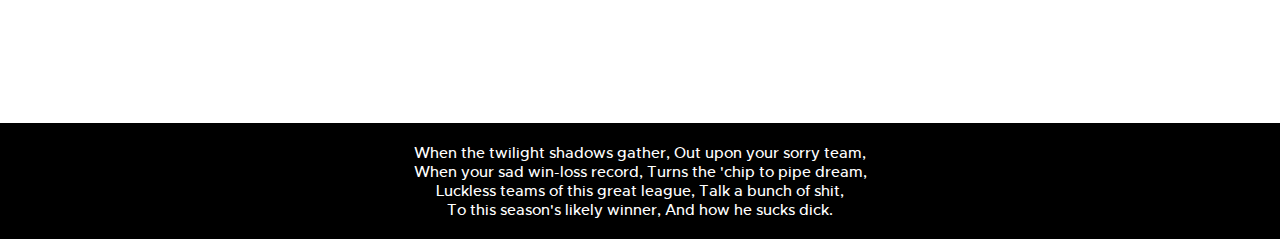
==== commit c4566628: "updated nav bar" ====
--- a/index.html
+++ b/index.html
@@ -4,7 +4,7 @@
   <meta charset="utf-8">
   <meta http-equiv="X-UA-Compatible" content="IE=edge">
   <meta name="viewport" content="width=device-width, initial-scale=1">
-  <link href="main.css" rel="stylesheet" type='text/css'>
+  <link href="/artifacts/main.css" rel="stylesheet" type='text/css'>
 
   <link rel="apple-touch-icon" sizes="180x180" href="apple-touch-icon.png">
   <link rel="icon" type="image/png" sizes="32x32" href="favicon-32x32.png">
@@ -27,9 +27,9 @@
       </button>
       <div class="navResp">
         <ul class="navlinks hidden" id="divdropdown">
-            <li><a href="/">H O M E</a></li>
-            <li><a href="/2019">2 0 1 9</a></li>
-            <li><a href="/archives">A R C H I V E S</a></li>
+          <li><a href="/2019">2 0 1 9</a></li>
+          <li><a href="/">M A N A G E R S</a></li>
+          <li><a href="/archives">A R C H I V E S</a></li>
         </ul>
       </div>
     </nav>
@@ -82,9 +82,9 @@
       </div>
     </footer>
 
-<script src="jquery3-4-1.js" type="text/javascript"></script>
-<script src="main.js" type="text/javascript"></script>
-<script src="homejs.js" type="text/javascript"></script>
+<script src="/artifacts/jquery3-4-1.js" type="text/javascript"></script>
+<script src="/artifacts/main.js" type="text/javascript"></script>
+<script src="/artifacts/homejs.js" type="text/javascript"></script>
 
 </body>
 </html>
--- a/artifacts/main.css
+++ b/artifacts/main.css
@@ -0,0 +1,1231 @@
+* {
+  margin:0;
+  padding:0;
+  box-sizing: border-box;
+}
+
+html,body{
+  height:100%;
+  width:100%;
+  margin:0;
+  -webkit-font-smoothing: antialiased;
+}
+
+@font-face {
+    font-family: 'metropolismedium';
+    src: url('metropolis-medium-webfont.woff2') format('woff2'),
+         url('metropolis-medium-webfont.woff') format('woff');
+    font-weight: normal;
+    font-style: normal;
+}
+
+@font-face {
+  font-family: 'faustinamedium';
+  src: url('faustina-medium-webfont.woff2') format('woff2'),
+       url('faustina-medium-webfont.woff') format('woff');
+  font-weight: normal;
+  font-style: normal;
+}
+
+a {
+  text-decoration: none;
+  display: block;
+}
+
+nav a{
+  color:white;
+  padding: 5px 20px;
+}
+/*
+a:hover{
+  color:white;
+*/
+@media only screen and (min-width: 600px){
+nav a:after {
+  display:block;
+  content: '';
+  border-bottom: solid 3px white;
+  transform: scaleX(0);
+  transition: transform 250ms ease-in-out;
+  }
+
+nav a:hover:after {
+  transform: scaleX(1);
+  }
+}
+
+nav {
+  margin-left: 0;
+  margin-right: 0;
+  display: flex;
+  background-color: none;
+  position: fixed;
+
+  left: 1%;
+  top: 0;
+  width: 98%;
+  z-index:100;
+  font-family: metropolismedium;
+}
+
+.navlogo {
+  letter-spacing: 0px;
+}
+
+.navlinks>li {
+  list-style: none;
+  padding: 0px 10px;
+}
+
+.burgerline {
+  width: 25px;
+  height: 3px;
+  margin: 5px;
+  border: none;
+  background-color: white;
+}
+
+.opaqueNavbar {
+	background-color: white;
+	opacity: 0.8;
+	color: black !important;
+	transition: 0.5s;
+}
+
+.opaqueNavbar a {
+  color: black !important;
+}
+
+.opaqueNavbar a:after {
+  border-bottom: solid 3px black !important;
+}
+
+.opaqueNavbar a:after {
+  background-color: black !important;
+}
+
+.opaqueNavbar .burgerline {
+  background-color: black !important;
+}
+
+/* navigation media */
+@media only screen and (min-width: 600px){
+  nav {
+    padding:20px;
+    margin-top:10px;
+    align-items: center;
+  }
+
+  .navlogo {
+    position: absolute;
+    left:5;
+  }
+
+  .navResp {
+    position: absolute;
+    right:0;
+  }
+
+  .navlinks{
+    display: flex;
+    justify-content: space-around;
+  }
+
+  .burger{
+    display: none;
+    z-index: 101;
+  }
+}
+
+@media only screen and (max-width: 600px){
+  nav {
+    padding:5px;
+    margin-top:5px;
+    flex-direction: column;
+  }
+
+  .navlogo {
+    position: relative;
+    left:0;
+  }
+
+  .navResp {
+    position: relative;
+    right:0;
+  }
+
+  .hidden {
+    display:none;
+  }
+
+  .burger {
+    display: block;
+    position: absolute;
+    right: 3%;
+    cursor: pointer;
+    background-color: transparent;
+    border: none;
+  }
+
+  .burger:focus, .burger:hover{
+    border: none;
+  }
+
+  .clickedbutton{
+    background-color: grey !important;
+    opacity: 0.8 !important;
+  }
+}
+
+
+header {
+  display:block;
+  height:100%;
+}
+
+header .homepage-header {
+  width: 100%;
+  background-repeat: no-repeat;
+background-image: url(header3.jpg);
+    background-size: cover;
+    -webkit-background-size: cover;
+    -moz-background-size: cover;
+    -o-background-size: cover;
+}
+
+#headerfadein {
+  opacity:0;
+  -webkit-transition: opacity 1s ease-in;
+  -moz-transition: opacity 1s ease-in;
+  -ms-transition: opacity 1s ease-in;
+  -o-transition: opacity 1s ease-in;
+}
+
+
+.header-text {
+  color:white;
+  text-align: center;
+  position: relative;
+  letter-spacing: 4px;
+}
+
+.header-text h1{
+  font-family: metropolismedium;
+  background-color: none;
+}
+
+.subpage-headerbox{
+  display: block;
+}
+
+.subpage-header{
+  width:100%;
+  height: 100%;
+  background-color: #3063FF;
+  text-align: center;
+}
+
+.subpage-header h1{
+  position: relative;
+  top:40%;
+  color: white;
+  font-family: metropolismedium;
+  font-weight: bold;
+}
+
+.archives-header{
+  background-image:url(archivesheader.png);
+  background-position:top center;
+  background-repeat: no-repeat;
+}
+
+.seasons-header{
+  background-image:url(seasonsheader.png);
+  background-position:top center;
+  background-repeat: no-repeat;
+}
+
+/* header media */
+@media only screen and (min-width: 600px){
+  header .homepage-header {
+    background-position: top 20% center;
+    height: 100%;
+  }
+
+  .header-text {
+    top: 70%;
+    font-size: 40px;
+    font-weight: bold;
+  }
+
+  .subpage-headerbox{
+    height: 50%;
+  }
+
+  .subpage-header h1 {
+    font-size: 70px;
+  }
+
+  .archives-header{
+  background-size: 100% ;
+  }
+  .seasons-header{
+  background-size: 100% ;
+  }
+}
+
+@media only screen and (max-width: 600px){
+  header .homepage-header {
+
+    background-position:center;
+    height: 100%;
+  }
+  .header-text {
+    top: 75%;
+    font-size: 15px;
+  }
+
+  .subpage-headerbox{
+    height: 40%;
+  }
+
+  .subpage-header h1 {
+    font-size:40px;
+  }
+
+  .archives-header{
+    background-size: 700px ;
+  }
+
+  .seasons-header{
+    background-size: 700px ;
+  }
+}
+
+.box{
+  display:flex;
+  padding-right: 15px;
+  padding-left: 15px;
+  margin-right: auto;
+  margin-left: auto
+}
+
+
+.col-1, .col-2, .col-3, .col-4,
+.col-5, .col-6, .col-7, .col-8,
+.col-9, .col-10, .col-11, .col-12 {
+  position: relative;
+  padding-right: 15px;
+  padding-left: 15px;
+}
+
+.col-1 {width: 8.3333333333%;}
+.col-2 {width: 16.6666666667%;}
+.col-3 {width: 25%;}
+.col-4 {width: 33.3333333333%;}
+.col-5 {width: 41.6666666667%;}
+.col-6 {width: 50%;}
+.col-7 {width: 58.3333333333%;}
+.col-8 {width: 66.6666666667%;}
+.col-9 {width: 75%;}
+.col-10 {width: 83.3333333333%;}
+.col-11 {width: 91.6666666667%;}
+.col-12 {width: 100%;}
+
+@media only screen and (max-width: 600px){
+
+  .mcol-1 {width: 8.3333333333% !important;}
+  .mcol-2 {width: 16.6666666667% !important;}
+  .mcol-3 {width: 25% !important;}
+  .mcol-4 {width: 33.3333333333% !important;}
+  .mcol-5 {width: 41.6666666667% !important;}
+  .mcol-6 {width: 50% !important;}
+  .mcol-7 {width: 58.3333333333% !important;}
+  .mcol-8 {width: 66.6666666667% !important;}
+  .mcol-9 {width: 75% !important;}
+  .mcol-10 {width: 83.3333333333% !important;}
+  .mcol-11 {width: 91.6666666667% !important;}
+  .mcol-12 {width: 100% !important;}
+	.mrow{padding-left:0;padding-right:0}
+
+}
+
+/* announcement stuff */
+.announcements {
+  padding: 30px 15px;
+  font-family: metropolismedium;
+  justify-content: center;
+  flex-wrap: wrap;
+}
+
+.announcements div{
+  padding: 13px;
+}
+
+.announcements p{
+  text-align: left;
+  padding-bottom: 2px;
+}
+
+.ann-text p.bold1::first-letter {
+  font-weight: bold;
+}
+
+.weekly-summary{
+  padding: 30px 15px;
+  font-family: metropolismedium;
+  align-items:center;
+  text-align:center;
+  flex-direction:column;
+}
+
+.weekly-summary div{
+  padding: 8px;
+}
+
+.weekly-text{
+  border-top: 5px solid black;
+}
+
+@media only screen and (min-width: 600px){
+  .announcements h3{
+    text-align: right;
+    font-size: 40px;
+  }
+
+  .announcements p {
+    font-size: 20px;
+  }
+
+  .ann-text{
+    border-left: 5px solid black;
+  }
+  .weekly-summary h3{
+    font-size:30px;
+  }
+
+  .weekly-summary p{
+    font-size:20px;
+  }
+}
+
+
+@media only screen and (max-width: 600px){
+  .announcements{
+    flex-direction: column !important;
+    align-items: center;
+  }
+
+  .announcements h3{
+    text-align: center;
+    font-size: 20px;
+  }
+
+  .announcements p{
+    font-size: 15px;
+  }
+
+  .ann-text{
+    border-top: 5px solid black;
+  }
+
+  .weekly-summary h3{
+    font-size:20px;
+  }
+
+  .weekly-summary p{
+    font-size:15px;
+  }
+}
+
+/*link boxes */
+.iconlinks {
+  display: flex;
+  align-items: center;
+  padding-top: 15px;
+  padding-bottom: 30px;
+}
+
+.iconlinks p{
+  font-family: metropolismedium;
+  padding-top: 10px;
+  padding-left: 10px;
+}
+
+@media only screen and (min-width: 600px){
+  .iconlinks{
+      justify-content: space-around;
+  }
+
+  .iconlinks div a{
+      overflow:hidden;
+      width:300px;
+      height:300px;
+  }
+
+  .iconlinks div a img{
+      transition: .5s ease;
+  }
+
+  .iconlinks div a img:hover{
+      opacity:0.8;
+      transform: scale(1.2);
+  }
+
+	.center-icon {
+		display:block;
+		margin-left:auto;
+		margin-right:auto;
+	}
+
+	.center-icon a{
+		display:block;
+		margin-left:auto;
+		margin-right:auto;
+	}
+
+	.center-icon p{
+		display:block;
+		margin-left:auto;
+		margin-right:auto;
+		width: 300px;
+	}
+
+  .linkbox {
+    height: 300px;
+    width: 300px;
+  }
+}
+
+@media only screen and (max-width: 600px){
+  .iconlinks{
+    width: auto;
+    justify-content: flex-start;
+    overflow-x: scroll;
+    overflow-y: hidden;
+    white-space: nowrap;
+  }
+
+  .linkbox {
+    height: 300px;
+    width: 300px;
+  }
+}
+
+
+
+/* footer styling */
+footer {
+  display: block;
+  padding: 20px;
+  align-items:center;
+  background-color: black;
+}
+
+.footer-text {
+  color:white;
+  text-align: center;
+  font-family: metropolismedium;
+  font-size: 15px;
+}
+
+.fadeinClassDesig {
+    visibility: hidden;
+}
+
+.fadeIn {
+    -webkit-animation: animat_show 1s;
+    animation: animat_show 1s;
+    visibility: visible !important;
+}
+
+@-webkit-keyframes animat_show{
+    0%{opacity:0}
+    100%{opacity:1}
+}
+
+.nextseasontn-divs{
+  display: inline-block;
+}
+
+.nextseason-btn{
+  font-family: metropolismedium;
+}
+
+.nextseason-btn p{
+  background-color: #3063FF;
+  margin:5px;
+  padding:10px;
+  border-radius: 10px;
+color:white;
+}
+
+
+
+.btnleft {
+  float:left;
+}
+
+.btnright {
+  float:right;
+}
+
+.btnleft:hover{
+  transform: translateX(-3px);
+}
+
+.btnright:hover{
+  transform: translateX(3px);
+}
+
+.box-tables {
+  display: flex;
+  flex-direction: row;
+  overflow-x: auto;
+  white-space: nowrap;
+}
+
+.box-tables div{
+  padding-left: 15px;
+  padding-right:15px;
+  padding-bottom:30px;
+}
+
+.logisticsdivs div{
+  padding: 15px 0px;
+}
+
+#rostertable, #scoringtable, #draftboardtable, #standingstables{
+  border: 1px solid black;
+  border-collapse: collapse;
+  font-family: metropolismedium;
+}
+
+#scoringtable {
+  width: 200px;
+}
+
+#rostertable th, #scoringtable th,
+#draftboardtable th, #standingstables th,
+#rostertable td, #scoringtable td,
+#draftboardtable td, #standingstables td {
+  border: 1px solid black;
+  padding: 6px;
+}
+
+#standingstables th{
+  background-color: #3063FF;
+  color:white;
+  padding:10px;
+}
+
+#rostertable th, #scoringtable th {
+  background-color: #8000ff;
+  color: white;
+  padding: 10px;
+}
+
+#generalrules div, #scoringrules div{
+  padding-left: 15px;
+  padding-right: 15px;
+}
+
+.draftdiv div{
+  margin-left:15px;
+  margin-right:15px;
+}
+
+.scoring-label{
+  width: 80%;
+}
+
+#generalrules-button, #scoringrules-button, #draft-button{
+  font-family: metropolismedium;
+  padding: 10px;
+  font-size: 20px;
+  border: none;
+  background-image: linear-gradient(to right, purple, #8000ff);
+  color: white;
+  border-radius: 20px;
+}
+
+
+#generalrules-button:hover, #scoringrules-button:hover, #draft-button:hover{
+    transform: translateY(3px);
+    cursor: pointer;
+}
+
+.logbtnclick {
+  background-color: grey !important;
+}
+
+.hiderules {
+  display: none !important;
+}
+
+#RB, #WR, #TE, #QB, #K, #DST {
+  color: white;
+  border-radius: 5px;
+}
+
+#RB {background-color:#219646;}
+#WR {background-color:#3275d9;}
+#TE {background-color: #c29721}
+#QB {background-color: #d61539;}
+#K {background-color: #9c2d9c;}
+#DST {background-color: #1a1f66;}
+
+@media only screen and (min-width: 600px){
+  .logisticsdivs{
+    flex-direction: row;
+    flex-wrap:wrap;
+    justify-content:center;
+  }
+
+  .logisticsdivs {
+    padding-left:0%;
+  }
+
+  .box-tables{
+      justify-content: center;
+  }
+
+  .rulebtn {order:1;display:flex;justify-content:center;}
+  .rulediv {order:4}
+  .scorebtn {order:2;display:flex;justify-content:center;}
+  .scorediv {order:5}
+  .draftbtn {order:3;display:flex;justify-content:center;}
+  .draftdiv {order:6}
+
+  .tableposition {
+    justify-content:center;
+  }
+
+}
+
+@media only screen and (max-width: 600px){
+  .logisticsdivs{
+    flex-direction: column;
+    align-items: center;
+  }
+
+  .box-tables{
+      justify-content: flex-start;
+  }
+
+  .rulebtn {order:1}
+  .rulediv {order:2}
+  .scorebtn {order:3}
+  .scorediv {order:4}
+  .draftbtn {order:5}
+  .draftdiv {order:6}
+
+  .mbtn-center{
+    justify-content: center;
+    display: flex;
+  }
+}
+
+.box-weeks {
+  flex-direction: column;
+  justify-content: center;
+  align-items: center;
+  font-family: metropolismedium;
+  padding-top: 15px;
+  padding-bottom: 15px;
+}
+
+.box-weeks div h3 {
+  text-align: center;
+  padding: 5px;
+}
+
+.weekslinks {
+  display: flex;
+  flex-wrap: wrap;
+}
+
+.weekslinks div {
+  transition: .5s ease;
+  text-align: center;
+}
+
+.weekslinks div a {
+    transition: .5s ease;
+}
+
+.weekslinks div a, .box-weeks div h3 a{
+  padding:2px;
+  color: white;
+  border-radius: 20px;
+  background-image: linear-gradient(to right, #111e52, #3063FF);
+}
+
+.weekslinks div a:hover, .box-weeks div h3 a:hover {
+    transform: translateY(3px);
+}
+
+.active-week a{
+  background-image: linear-gradient(to right, #2B8270, #20F0C5) !important;
+}
+
+@media only screen and (min-width: 600px){
+  .box-weeks div h3 {
+      font-size: 40px;
+  }
+
+  .weekslinks div {
+    width: 25%;
+    padding: 10px;
+  }
+}
+
+@media only screen and (min-width:900px){
+  .weekslinks div a {
+    font-size: 30px;
+  }
+}
+
+
+@media only screen and (min-width:600px && max-width:900px){
+  .weekslinks div a {
+    font-size: 25px;
+  }
+}
+
+@media only screen and (max-width: 600px){
+  .box-weeks div h3 {
+      font-size: 20px;
+
+  }
+  .weekslinks div {
+    padding: 5px;
+    width: 25%;
+  }
+
+  .weekslinks div a {
+    font-size: 15px;
+  }
+}
+
+
+
+.archives-divs{
+  display:flex;
+  flex-direction: column;
+  padding-left:15px;
+  padding-right:15px;
+  overflow-x:auto;
+}
+
+#podiumdiv{
+  margin-top: 30px;
+  margin-bottom:15px;
+  margin-left:auto;
+  margin-right:auto;
+  width:auto;
+  height:650px;
+  position:relative;
+}
+
+#podiumdiv img{
+  width:900px;
+  height:650px;
+}
+
+#podiumdiv p{
+  position: absolute;
+  text-align:center;
+  font-family: faustinamedium;
+  font-weight: bold;
+  color:#E8E7E6;
+}
+
+#firstplace {
+  width: 273px;
+  top:72%;
+  left:35%;
+}
+
+#secondplace{
+  width: 261px;
+  top:76%;
+  left:3.5%;
+}
+
+#thirdplace{
+  width: 256px;
+  top:78.6%;
+  left:67.8%;
+}
+
+#podiumyear{
+  font-size:40px;
+  width:900px;
+  bottom:1.7%;
+}
+
+
+.box-managers {
+  display:flex;
+  padding-right: 15px;
+  padding-left: 15px;
+  margin-left:auto;
+  margin-right:auto;
+  flex-wrap: wrap;
+}
+
+.managerdiv {
+  display: block;
+  font-family: metropolismedium;
+  padding-top: 15px;
+  padding-bottom: 15px;
+  margin-left: auto;
+  margin-right:auto;
+
+}
+
+.managerdiv img, .managerdiv h3, .managerdiv p {
+  position:relative;
+  left: 50%;
+  transform: translateX(-50%);
+}
+
+.managerdiv img{
+  width:325px;
+  height:325px;
+}
+
+.managerdiv h3 {
+  text-align: center;
+  padding-top:10px;
+  padding-bottom: 10px;
+  font-size: 23px;
+}
+
+.managerdiv p{
+  width:325px;
+  font-size:15px;
+  text-align:left;
+  padding-bottom:5px;
+}
+
+@media only screen and (min-width: 600px){
+  .box-managers {
+    justify-content:center;
+  }
+}
+
+@media only screen and (max-width: 600px){
+  .box-managers {
+    flex-direction: column;
+    justify-content: center;
+    align-items: center;
+  }
+}
+
+#playofftable {
+    border-collapse: collapse;Table-layout:fixed;
+    font-family: metropolismedium;
+}
+
+#playofftable th, #playofftable td{
+  height:20px;
+}
+
+#right-down-cell{
+  border-top: 5px solid black;
+  border-right: 5px solid black;
+}
+
+#down-right-cell{
+  border-left: 5px solid black;
+  border-bottom: 5px solid black;
+}
+
+#right-cell{
+  border-right:5px solid black;
+}
+
+#right-up-cell{
+  border-bottom:5px solid black;
+  border-right:5px solid black;
+}
+
+#playoffteam{
+  font-size: 15px;
+  background-color:#8C8C8C;
+  padding: 10px 10px;
+  border-radius: 10px;
+  color:white;
+}
+
+
+#playoffteam-winner{
+  font-size: 15px;
+  background-color:#595959;
+  padding: 10px 10px;
+  border-radius: 10px;
+  color:white;
+}
+
+#playoffround{
+  padding-left:70px;
+  padding-right: 70px;
+  padding-top:20px;
+  padding-bottom:30px;
+  font-size:20px;
+}
+
+.matchups-box{
+  display:block;
+  position:relative;
+  margin:0 auto;
+  width:96%;
+  font-family:metropolismedium;
+  background-color: #22406F;
+  padding-top:5px;
+  padding-bottom:10px;
+  border-radius:10px;
+}
+
+.matchup-row{
+  position:relative;
+  width:98%;
+  margin-top:10px;
+  left:50%;
+  transform: translateX(-50%);
+}
+
+.matchup-row:hover{
+  cursor:pointer;
+}
+
+.matchup-item{
+  position:absolute;
+  width:49%;
+  height:inherit;
+}
+
+.matchup-item-overall{
+  position:absolute;
+  bottom:0;
+  background-color:#615D5D;
+  width:100%;
+  height:80%;
+  border-radius:10px;
+}
+
+.matchup-item-mgr-logo{
+  position:absolute;
+  width:50px;
+  height:50px;
+  border-radius:25px;
+  z-index:50;
+  background-color:blue;
+  background-size: 50px 50px;
+  background-position:center;
+}
+
+.matchup-item-info{
+  position:absolute;
+  bottom:3px;
+  color:#C8C8C8;
+}
+
+.matchup-item-info p{
+  white-space: nowrap;
+  overflow:hidden;
+  text-overflow: ellipsis;
+}
+
+.matchup-item-L-align{
+  text-align:left;
+}
+
+.matchup-item-R-align{
+  text-align:right;
+}
+
+.matchup-item-totalscore{
+  position:absolute;
+  top:30%;
+  transform: translateY(-50%);
+  color:white;
+}
+
+.score-L-align{
+  left:25px;
+}
+
+.score-R-align{
+  right:25px;
+}
+
+.matchup-mid-sign{
+  position:absolute;
+  left:50%;
+  top:50%;
+  transform: translate(-50%, -50%);
+  z-index:50;
+}
+
+.matchup-mid-sign p{
+  position: absolute;
+  top: 50%;
+  left: 50%;
+  transform: translate(-50%, -50%);
+}
+
+.versus-sym{
+  border-radius:20px;
+  width:40px;
+  height:40px;
+  background-color:red;
+  color:white;
+  top:60% !important;
+}
+
+.position-sym{
+  background-color:red;
+  width:40px;
+  height:30px;
+  color:white;
+  font-size:14px;
+  border-radius:5px;
+}
+
+.matchup-stats{
+  position:relative;
+  width:100%;
+  padding-top:5px;
+  padding-bottom:5px;
+}
+
+.matchup-stats-row{
+  position:relative;
+  width:100%;
+  height:80px;
+  border-bottom: solid 0.5px white;
+}
+
+.matchup-player-info{
+  position:absolute;
+  height:auto;
+  top:50%;
+  transform: translateY(-50%);
+}
+
+.string-bench{
+  width:100%;
+  text-align:center;
+  color:white;
+}
+
+.matchup-player-info h3{
+  color:white;
+}
+
+.matchup-player-info p{
+  color:#C8C8C8;
+  width:100%;
+}
+
+.matchup-player-score{
+  position:absolute;
+  top:50%;
+  transform: translateY(-50%);
+  color:white;
+}
+
+.hidestats{
+  display:none;
+}
+
+
+@media only screen and (min-width: 600px){
+  .matchup-row{
+    height:100px;
+  }
+
+  .matchup-item-info{
+    font-size:16px;
+    width:85%;
+  }
+
+  .matchup-item-totalscore{
+    font-size:30px;
+  }
+
+  .matchup-player-score{
+    font-size:20px;
+  }
+
+  .matchup-player-info{
+    width:100%;
+  }
+
+  .matchup-player-info h3{
+    font-size:16px;
+  }
+
+  .matchup-player-info p{
+    font-size:12px;
+  }
+
+  .string-bench{
+    font-size:20px;
+  }
+
+  .matchup-item-L-align{
+    left:15px;
+  }
+
+  .matchup-item-R-align{
+    right:15px;
+  }
+
+}
+
+@media only screen and (max-width: 600px){
+  .matchup-row{
+    height:90px;
+  }
+
+  .matchup-item-info{
+    font-size:12px;
+    width:80%;
+  }
+
+  .matchup-item-totalscore{
+    font-size:20px;
+  }
+
+  .matchup-player-score{
+    font-size:13px;
+  }
+
+  .matchup-player-info{
+    width:80%;
+  }
+
+  .matchup-player-info h3{
+    font-size:12px;
+  }
+
+  .matchup-player-info p{
+    font-size:10px;
+  }
+
+  .string-bench{
+    font-size:15px;
+  }
+
+  .matchup-item-L-align{
+    left:15px;
+  }
+
+  .matchup-item-R-align{
+    right:15px;
+  }
+}
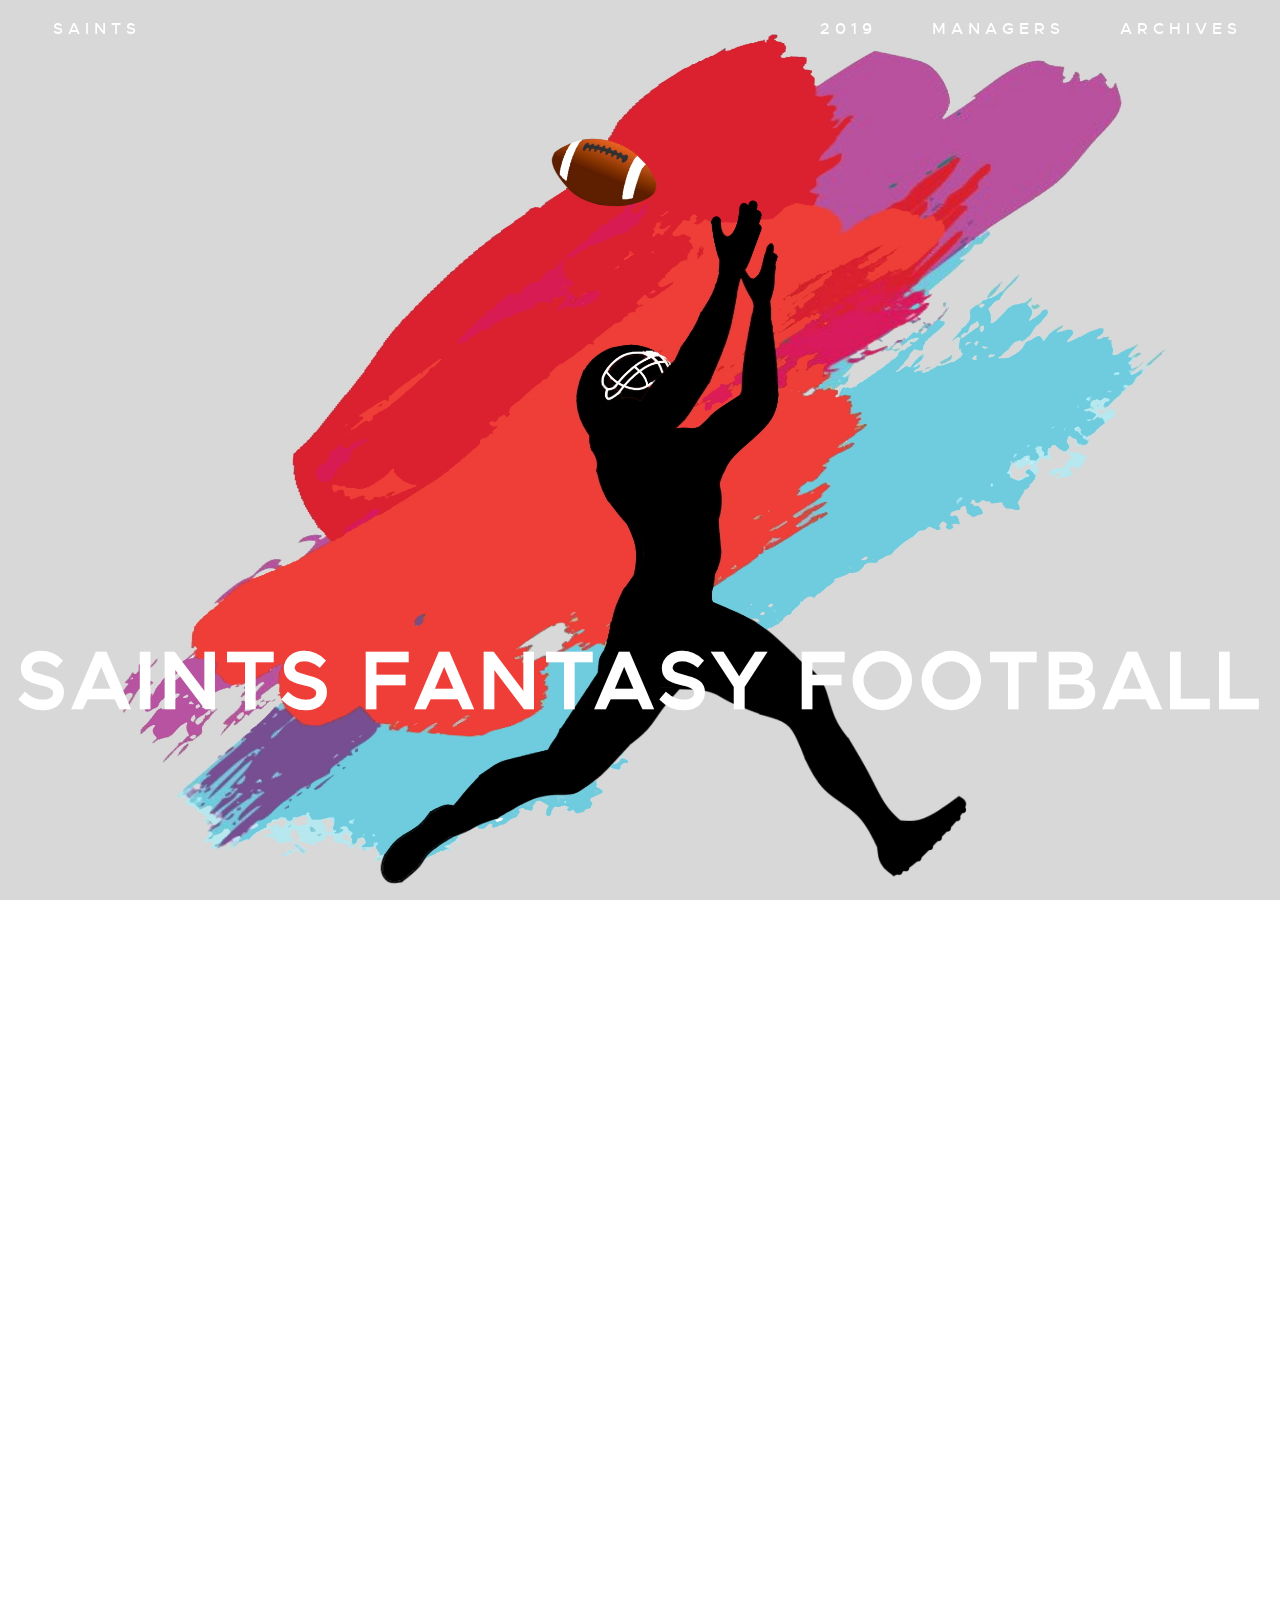
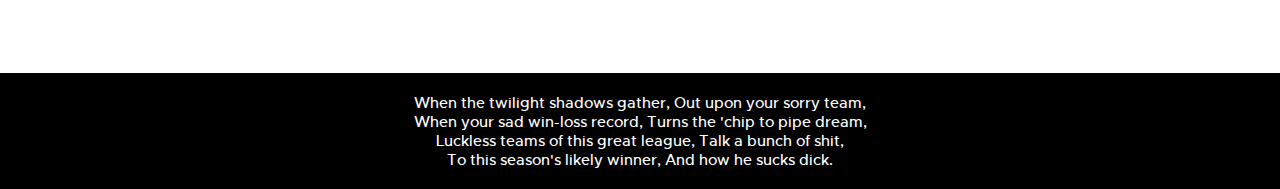
==== commit 8c8a78fe: "Update index.html" ====
--- a/index.html
+++ b/index.html
@@ -6,13 +6,13 @@
   <meta name="viewport" content="width=device-width, initial-scale=1">
   <link href="/artifacts/main.css" rel="stylesheet" type='text/css'>
 
-  <link rel="apple-touch-icon" sizes="180x180" href="apple-touch-icon.png">
-  <link rel="icon" type="image/png" sizes="32x32" href="favicon-32x32.png">
-  <link rel="icon" type="image/png" sizes="16x16" href="favicon-16x16.png">
+  <link rel="apple-touch-icon" sizes="180x180" href="/artifacts/apple-touch-icon.png">
+  <link rel="icon" type="image/png" sizes="32x32" href="/artifacts/favicon-32x32.png">
+  <link rel="icon" type="image/png" sizes="16x16" href="/artifacts/favicon-16x16.png">
   <meta name="msapplication-TileColor" content="#da532c">
   <meta name="theme-color" content="#ffffff">
 
-  <title>Saints FF</title>
+  <title>League Home</title>
 </head>
 <body>
 
@@ -28,7 +28,7 @@
       <div class="navResp">
         <ul class="navlinks hidden" id="divdropdown">
           <li><a href="/2019">2 0 1 9</a></li>
-          <li><a href="/">M A N A G E R S</a></li>
+          <li><a href="/managers">M A N A G E R S</a></li>
           <li><a href="/archives">A R C H I V E S</a></li>
         </ul>
       </div>
@@ -48,7 +48,7 @@
       <div class="col-7 mcol-11 ann-text" id="announcement-text">
           <p class="bold1">Q: This site looks incomplete. Premature of you to show us this already.</p>
           <p class="bold1" style="margin-bottom:5px;">A: Yes, so the features firmly in the works are: (1) complete record of weekly matchups (player and total scores), (2) record of manager head-to-head matchups, (3) overall standings, and (4) better site design. These features will take a long time to do mainly because its a bunch of data entry, so the site is at a good point to share it with you all.</p>
-	<p>Features (2) and (3) essentially require each one of you choose a manager identifier (i.e. username) for this site so that the stats can be associated and aggregated properly. So this is the first discussion we need to have. Should our real names be used on this site (this needs to be unanimous) or are we okay with making up usernames for ourselves?</p>
+	<p>Features (2) and (3) essentially require each one of you choose a manager identifier (i.e. username) and a logo for this site so that the stats can be associated and aggregated properly. Please let me know when you come up with these.</p>
       </div>
     </div>
 
